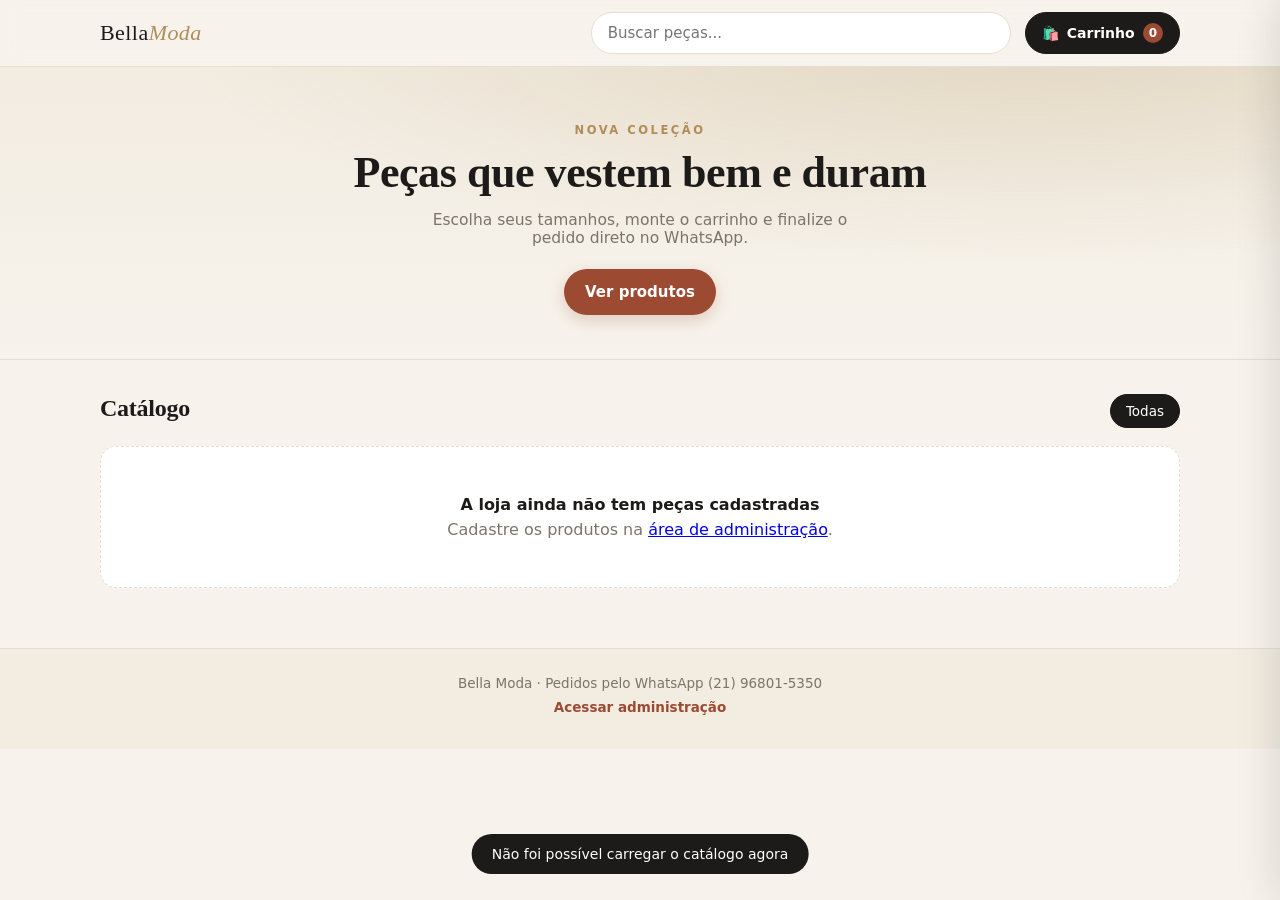
==== index.html @ 33d4d65f "Implementar sistema completo de loja com catálogo, carrinho e painel administrativo Co-authored-by: " ====
<!DOCTYPE html>
<html lang="pt-br">
<head>
  <meta charset="UTF-8">
  <meta name="viewport" content="width=device-width, initial-scale=1">
  <title>Bella Moda · Loja de roupas</title>
  <meta name="description" content="Loja de roupas Bella Moda: escolha suas peças, monte o carrinho e finalize o pedido pelo WhatsApp.">
  <link rel="stylesheet" href="/assets/styles.css">
</head>
<body>
  <header class="topbar">
    <div class="topbar-inner">
      <a class="brand" href="/">Bella<span>Moda</span></a>
      <div class="search">
        <input id="busca" type="search" placeholder="Buscar peças..." aria-label="Buscar peças">
      </div>
      <button id="abrirCarrinho" class="cart-btn" type="button" aria-label="Abrir carrinho">
        🛍️ <span class="label">Carrinho</span>
        <span id="cartBadge" class="badge">0</span>
      </button>
    </div>
  </header>

  <section class="hero">
    <div class="hero-inner">
      <p class="eyebrow">Nova coleção</p>
      <h1>Peças que vestem bem e duram</h1>
      <p class="hero-sub">
        Escolha seus tamanhos, monte o carrinho e finalize o pedido direto no WhatsApp.
      </p>
      <a href="#catalogo" class="btn btn-primary">Ver produtos</a>
    </div>
  </section>

  <main id="catalogo" class="wrap">
    <div class="catalogo-head">
      <h2>Catálogo</h2>
      <div id="filtros" class="chips"></div>
    </div>
    <div id="grade" class="grade"></div>
    <div id="vazioCatalogo" class="vazio" hidden>
      <strong>Nenhuma peça encontrada</strong>
      Tente outra busca ou volte em breve para novidades.
    </div>
  </main>

  <footer class="rodape">
    <p>Bella Moda · Pedidos pelo WhatsApp (21) 96801-5350</p>
    <p style="margin-top: 8px;">
      <a href="/admin.html">Acessar administração</a>
    </p>
  </footer>

  <div id="scrim" class="scrim" hidden></div>

  <aside id="drawer" class="drawer" aria-label="Carrinho de compras" aria-hidden="true">
    <div class="drawer-head">
      <h2>Seu carrinho</h2>
      <button class="icon-btn" type="button" data-fechar-carrinho aria-label="Fechar carrinho">✕</button>
    </div>
    <div id="carrinhoItens" class="drawer-body"></div>
    <div class="drawer-foot">
      <div class="total-linha">
        <span>Total</span>
        <strong id="carrinhoTotal">R$ 0,00</strong>
      </div>
      <button id="irCheckout" class="btn btn-primary btn-block" type="button">Finalizar pedido</button>
      <p class="mini">O pedido é confirmado pelo WhatsApp da loja.</p>
    </div>
  </aside>

  <!-- checkout -->
  <div id="checkout" class="modal" hidden>
    <div class="modal-card">
      <div class="modal-head">
        <h2>Finalizar pedido</h2>
        <button class="icon-btn" type="button" data-fechar-checkout aria-label="Fechar">✕</button>
      </div>
      <form id="formCheckout" class="form">
        <label>
          Seu nome
          <input id="cliNome" type="text" autocomplete="name" required>
        </label>
        <label>
          WhatsApp com DDD
          <input id="cliTelefone" type="tel" inputmode="tel" placeholder="(21) 99999-9999" required>
        </label>

        <div class="seg" id="segEntrega">
          <label class="seg-opt active">
            <input type="radio" name="entrega" value="Entrega" checked> Entrega
          </label>
          <label class="seg-opt">
            <input type="radio" name="entrega" value="Retirada"> Retirar na loja
          </label>
        </div>

        <label id="campoEndereco">
          Endereço para entrega
          <input id="cliEndereco" type="text" placeholder="Rua, número, bairro">
        </label>

        <label>
          Forma de pagamento
          <select id="cliPagamento">
            <option value="Pix">Pix</option>
            <option value="Dinheiro">Dinheiro</option>
            <option value="Cartão">Cartão</option>
          </select>
        </label>

        <label>
          Observações (opcional)
          <textarea id="cliObs" rows="2" placeholder="Ex.: entregar depois das 18h"></textarea>
        </label>

        <div class="resumo" id="resumoCheckout"></div>

        <button id="btnEnviarPedido" class="btn btn-whats btn-block" type="submit">
          Enviar pedido pelo WhatsApp
        </button>
        <p class="mini">Pedido e nota de compra são enviados pelo WhatsApp.</p>
      </form>
    </div>
  </div>

  <!-- sucesso -->
  <div id="sucesso" class="modal" hidden>
    <div class="modal-card center">
      <div class="ok-icon">✓</div>
      <h2>Pedido #<span id="sucessoNumero"></span> registrado</h2>
      <p class="muted">
        Guardamos seu pedido. Envie para a loja e leve sua nota de compra no WhatsApp.
      </p>
      <a id="linkLoja" class="btn btn-whats btn-block" target="_blank" rel="noopener">
        Enviar pedido para a loja
      </a>
      <a id="linkCliente" class="btn btn-outline btn-block" target="_blank" rel="noopener">
        Enviar nota de compra para mim
      </a>
      <button class="btn btn-ghost btn-block" type="button" data-abrir-recibo>
        Ver nota de compra
      </button>
    </div>
  </div>

  <!-- nota de compra -->
  <div id="recibo" class="modal" hidden>
    <div class="modal-card">
      <div class="modal-head no-print">
        <h2>Nota de compra</h2>
        <button class="icon-btn" type="button" data-fechar-recibo aria-label="Fechar">✕</button>
      </div>
      <div id="reciboConteudo" class="recibo"></div>
      <div class="form-acoes no-print">
        <button class="btn btn-outline" type="button" data-imprimir-recibo>Imprimir / salvar PDF</button>
        <a id="reciboLinkCliente" class="btn btn-whats" target="_blank" rel="noopener">Enviar no WhatsApp</a>
      </div>
    </div>
  </div>

  <script src="/assets/common.js"></script>
  <script src="/assets/store.js"></script>
</body>
</html>
---- assets/styles.css ----
:root {
  --paper: #f7f3ec;
  --surface: #ffffff;
  --ink: #1d1b19;
  --muted: #7c746a;
  --line: #e6ded2;
  --accent: #9c4a32;
  --accent-dark: #7f3b27;
  --whats: #1f8b4c;
  --whats-dark: #18743e;
  --gold: #b08d57;
  --danger: #b3392b;
  --radius: 16px;
  --shadow: 0 10px 30px rgba(29, 27, 25, 0.08);
}

*,
*::before,
*::after {
  box-sizing: border-box;
}

html {
  scroll-behavior: smooth;
}

body {
  margin: 0;
  font-family: system-ui, -apple-system, 'Segoe UI', Roboto, Arial, sans-serif;
  background: var(--paper);
  color: var(--ink);
  -webkit-font-smoothing: antialiased;
}

h1,
h2,
h3 {
  font-family: Georgia, 'Times New Roman', serif;
  font-weight: 600;
  letter-spacing: -0.01em;
  margin: 0;
}

p {
  margin: 0;
}

img {
  display: block;
  max-width: 100%;
}

button {
  font-family: inherit;
}

input,
select,
textarea {
  font-family: inherit;
  font-size: 15px;
  color: var(--ink);
}

/* ---------- botões ---------- */
.btn {
  display: inline-flex;
  align-items: center;
  justify-content: center;
  gap: 8px;
  padding: 13px 20px;
  border: 1px solid transparent;
  border-radius: 999px;
  font-size: 15px;
  font-weight: 600;
  cursor: pointer;
  text-decoration: none;
  transition: transform 0.12s ease, background 0.15s ease, box-shadow 0.15s ease;
}

.btn:active {
  transform: scale(0.985);
}

.btn-block {
  width: 100%;
}

.btn-primary {
  background: var(--accent);
  color: #fff;
  box-shadow: 0 6px 16px rgba(156, 74, 50, 0.22);
}

.btn-primary:hover {
  background: var(--accent-dark);
}

.btn-whats {
  background: var(--whats);
  color: #fff;
  box-shadow: 0 6px 16px rgba(31, 139, 76, 0.22);
}

.btn-whats:hover {
  background: var(--whats-dark);
}

.btn-outline {
  background: transparent;
  color: var(--ink);
  border-color: var(--line);
}

.btn-outline:hover {
  border-color: var(--muted);
}

.btn-ghost {
  background: transparent;
  color: var(--muted);
  border: none;
  font-weight: 500;
}

.btn-ghost:hover {
  color: var(--ink);
}

.btn-danger {
  background: #fbeae7;
  color: var(--danger);
  border-color: #f2d3cd;
}

.btn-danger:hover {
  background: #f7dcd7;
}

.icon-btn {
  width: 38px;
  height: 38px;
  border-radius: 999px;
  border: 1px solid var(--line);
  background: var(--surface);
  cursor: pointer;
  font-size: 15px;
  line-height: 1;
  color: var(--ink);
}

.icon-btn:hover {
  background: #f3ece2;
}

.mini {
  font-size: 12.5px;
  color: var(--muted);
  text-align: center;
  margin-top: 8px;
}

.muted {
  color: var(--muted);
}

/* ---------- topo ---------- */
.topbar {
  position: sticky;
  top: 0;
  z-index: 30;
  background: rgba(247, 243, 236, 0.92);
  backdrop-filter: blur(10px);
  border-bottom: 1px solid var(--line);
}

.topbar-inner {
  max-width: 1120px;
  margin: 0 auto;
  padding: 12px 20px;
  display: flex;
  align-items: center;
  gap: 14px;
}

.brand {
  font-family: Georgia, 'Times New Roman', serif;
  font-size: 22px;
  letter-spacing: 0.02em;
  text-decoration: none;
  color: var(--ink);
  white-space: nowrap;
}

.brand span {
  color: var(--gold);
  font-style: italic;
}

.topbar .search {
  flex: 1;
  max-width: 420px;
  margin-left: auto;
}

.topbar .search input {
  width: 100%;
  padding: 11px 16px;
  border-radius: 999px;
  border: 1px solid var(--line);
  background: var(--surface);
  outline: none;
}

.topbar .search input:focus {
  border-color: var(--accent);
  box-shadow: 0 0 0 3px rgba(156, 74, 50, 0.12);
}

.cart-btn {
  position: relative;
  display: inline-flex;
  align-items: center;
  gap: 8px;
  padding: 10px 16px;
  border-radius: 999px;
  border: 1px solid var(--ink);
  background: var(--ink);
  color: #fff;
  font-size: 14px;
  font-weight: 600;
  cursor: pointer;
}

.cart-btn:hover {
  background: #000;
}

.badge {
  min-width: 20px;
  height: 20px;
  padding: 0 6px;
  border-radius: 999px;
  background: var(--accent);
  color: #fff;
  font-size: 12px;
  font-weight: 700;
  display: inline-flex;
  align-items: center;
  justify-content: center;
}

/* ---------- hero ---------- */
.hero {
  background:
    radial-gradient(1200px 320px at 80% -10%, rgba(176, 141, 87, 0.22), transparent 70%),
    linear-gradient(180deg, #f2ece1, var(--paper));
  border-bottom: 1px solid var(--line);
}

.hero-inner {
  max-width: 1120px;
  margin: 0 auto;
  padding: 56px 20px 44px;
  text-align: center;
}

.eyebrow {
  text-transform: uppercase;
  letter-spacing: 0.22em;
  font-size: 11.5px;
  color: var(--gold);
  font-weight: 700;
  margin-bottom: 12px;
}

.hero h1 {
  font-size: clamp(28px, 5vw, 44px);
  line-height: 1.1;
  max-width: 640px;
  margin: 0 auto;
}

.hero-sub {
  color: var(--muted);
  font-size: 15.5px;
  max-width: 460px;
  margin: 14px auto 22px;
}

/* ---------- catálogo ---------- */
.wrap {
  max-width: 1120px;
  margin: 0 auto;
  padding: 34px 20px 60px;
}

.catalogo-head {
  display: flex;
  flex-wrap: wrap;
  align-items: baseline;
  justify-content: space-between;
  gap: 12px;
  margin-bottom: 18px;
}

.catalogo-head h2 {
  font-size: 24px;
}

.chips {
  display: flex;
  flex-wrap: wrap;
  gap: 8px;
}

.chip {
  padding: 8px 15px;
  border-radius: 999px;
  border: 1px solid var(--line);
  background: var(--surface);
  font-size: 13.5px;
  font-weight: 500;
  color: var(--muted);
  cursor: pointer;
}

.chip.active {
  background: var(--ink);
  border-color: var(--ink);
  color: #fff;
}

.grade {
  display: grid;
  grid-template-columns: repeat(auto-fill, minmax(215px, 1fr));
  gap: 22px;
}

.card-produto {
  background: var(--surface);
  border: 1px solid var(--line);
  border-radius: var(--radius);
  overflow: hidden;
  display: flex;
  flex-direction: column;
  transition: box-shadow 0.18s ease, transform 0.18s ease;
}

.card-produto:hover {
  box-shadow: var(--shadow);
  transform: translateY(-2px);
}

.card-produto .foto {
  aspect-ratio: 3 / 4;
  background: #efe7dc;
  overflow: hidden;
}

.card-produto .foto img {
  width: 100%;
  height: 100%;
  object-fit: cover;
}

.card-produto .sem-foto {
  width: 100%;
  height: 100%;
  display: flex;
  align-items: center;
  justify-content: center;
  font-size: 34px;
  color: #c3b6a4;
}

.card-produto .info {
  padding: 14px 15px 16px;
  display: flex;
  flex-direction: column;
  gap: 6px;
  flex: 1;
}

.card-produto .cat {
  font-size: 11px;
  text-transform: uppercase;
  letter-spacing: 0.14em;
  color: var(--gold);
  font-weight: 700;
}

.card-produto .nome {
  font-size: 15.5px;
  font-weight: 600;
  line-height: 1.25;
}

.card-produto .desc {
  font-size: 13px;
  color: var(--muted);
  line-height: 1.4;
}

.card-produto .preco {
  font-size: 17px;
  font-weight: 700;
  margin-top: auto;
}

.card-produto .acoes {
  display: flex;
  gap: 8px;
  margin-top: 10px;
}

.card-produto select {
  flex: 0 0 auto;
  width: 74px;
  padding: 10px 8px;
  border-radius: 10px;
  border: 1px solid var(--line);
  background: var(--paper);
}

.card-produto .acoes .btn {
  flex: 1;
  padding: 10px 12px;
  font-size: 13.5px;
}

.esgotado {
  font-size: 12px;
  color: var(--danger);
  font-weight: 600;
}

.vazio {
  text-align: center;
  color: var(--muted);
  padding: 48px 12px;
  border: 1px dashed var(--line);
  border-radius: var(--radius);
  background: var(--surface);
}

.vazio strong {
  display: block;
  color: var(--ink);
  font-size: 16px;
  margin-bottom: 6px;
}

/* ---------- rodapé ---------- */
.rodape {
  border-top: 1px solid var(--line);
  background: #f2ece1;
  padding: 26px 20px 34px;
  text-align: center;
  color: var(--muted);
  font-size: 13.5px;
}

.rodape a {
  color: var(--accent);
  font-weight: 600;
  text-decoration: none;
}

/* ---------- carrinho (drawer) ---------- */
.scrim {
  position: fixed;
  inset: 0;
  background: rgba(24, 21, 18, 0.42);
  z-index: 40;
}

.drawer {
  position: fixed;
  top: 0;
  right: 0;
  bottom: 0;
  width: min(400px, 100vw);
  background: var(--paper);
  z-index: 50;
  display: flex;
  flex-direction: column;
  transform: translateX(102%);
  transition: transform 0.24s ease;
  box-shadow: -12px 0 40px rgba(0, 0, 0, 0.12);
}

.drawer.aberto {
  transform: translateX(0);
}

.drawer-head {
  display: flex;
  align-items: center;
  justify-content: space-between;
  padding: 18px 18px 14px;
  border-bottom: 1px solid var(--line);
}

.drawer-head h2 {
  font-size: 20px;
}

.drawer-body {
  flex: 1;
  overflow-y: auto;
  padding: 14px 18px;
  display: flex;
  flex-direction: column;
  gap: 12px;
}

.item-carrinho {
  display: grid;
  grid-template-columns: 62px 1fr auto;
  gap: 12px;
  align-items: center;
  background: var(--surface);
  border: 1px solid var(--line);
  border-radius: 14px;
  padding: 10px;
}

.item-carrinho .thumb {
  width: 62px;
  height: 78px;
  border-radius: 10px;
  overflow: hidden;
  background: #efe7dc;
  display: flex;
  align-items: center;
  justify-content: center;
  font-size: 20px;
  color: #c3b6a4;
}

.item-carrinho .thumb img {
  width: 100%;
  height: 100%;
  object-fit: cover;
}

.item-carrinho .titulo {
  font-size: 14px;
  font-weight: 600;
  line-height: 1.25;
}

.item-carrinho .variante {
  font-size: 12px;
  color: var(--muted);
  margin-top: 2px;
}

.item-carrinho .preco {
  font-size: 13.5px;
  font-weight: 600;
  margin-top: 4px;
}

.qtd {
  display: inline-flex;
  align-items: center;
  gap: 6px;
  margin-top: 6px;
}

.qtd button {
  width: 26px;
  height: 26px;
  border-radius: 8px;
  border: 1px solid var(--line);
  background: var(--paper);
  cursor: pointer;
  font-size: 15px;
  line-height: 1;
}

.qtd span {
  min-width: 18px;
  text-align: center;
  font-size: 14px;
  font-weight: 600;
}

.remover {
  background: none;
  border: none;
  color: var(--muted);
  font-size: 12px;
  cursor: pointer;
  padding: 4px;
  text-decoration: underline;
}

.remover:hover {
  color: var(--danger);
}

.drawer-foot {
  border-top: 1px solid var(--line);
  padding: 16px 18px 20px;
  background: var(--surface);
}

.total-linha {
  display: flex;
  justify-content: space-between;
  align-items: baseline;
  margin-bottom: 12px;
  font-size: 15px;
}

.total-linha strong {
  font-size: 21px;
}

/* ---------- modais ---------- */
.modal {
  position: fixed;
  inset: 0;
  z-index: 60;
  background: rgba(24, 21, 18, 0.46);
  display: flex;
  align-items: flex-start;
  justify-content: center;
  padding: 24px 16px;
  overflow-y: auto;
}

.modal[hidden] {
  display: none;
}

.modal-card {
  width: 100%;
  max-width: 460px;
  background: var(--surface);
  border-radius: 22px;
  padding: 22px;
  box-shadow: 0 24px 60px rgba(0, 0, 0, 0.22);
  margin: auto;
}

.modal-card.center {
  text-align: center;
}

.modal-head {
  display: flex;
  align-items: center;
  justify-content: space-between;
  margin-bottom: 6px;
}

.modal-head h2 {
  font-size: 21px;
}

.form {
  display: flex;
  flex-direction: column;
  gap: 12px;
  margin-top: 12px;
}

.form label {
  display: flex;
  flex-direction: column;
  gap: 6px;
  font-size: 13px;
  font-weight: 600;
  color: #3c3833;
}

.form input,
.form select,
.form textarea {
  padding: 12px 14px;
  border-radius: 12px;
  border: 1px solid var(--line);
  background: var(--paper);
  outline: none;
  font-weight: 400;
}

.form input:focus,
.form select:focus,
.form textarea:focus {
  border-color: var(--accent);
  box-shadow: 0 0 0 3px rgba(156, 74, 50, 0.12);
  background: #fff;
}

.form textarea {
  resize: vertical;
}

.seg {
  display: flex;
  gap: 8px;
}

.seg-opt {
  flex: 1;
  flex-direction: row !important;
  align-items: center;
  justify-content: center;
  gap: 8px !important;
  padding: 11px 10px;
  border: 1px solid var(--line);
  border-radius: 12px;
  background: var(--paper);
  font-size: 13.5px !important;
  cursor: pointer;
  text-align: center;
}

.seg-opt input {
  padding: 0;
  accent-color: var(--accent);
}

.seg-opt.active {
  border-color: var(--accent);
  background: #fbeee9;
  color: var(--accent-dark);
}

.resumo {
  background: var(--paper);
  border: 1px solid var(--line);
  border-radius: 14px;
  padding: 12px 14px;
  font-size: 13.5px;
}

.resumo .linha {
  display: flex;
  justify-content: space-between;
  padding: 3px 0;
  gap: 12px;
}

.resumo .linha.total {
  border-top: 1px solid var(--line);
  margin-top: 6px;
  padding-top: 8px;
  font-weight: 700;
  font-size: 15px;
}

.ok-icon {
  width: 54px;
  height: 54px;
  margin: 4px auto 14px;
  border-radius: 999px;
  background: #e4f4e9;
  color: var(--whats);
  font-size: 26px;
  display: flex;
  align-items: center;
  justify-content: center;
}

.modal-card.center h2 {
  font-size: 22px;
  margin-bottom: 8px;
}

.modal-card.center .muted {
  font-size: 14px;
  line-height: 1.5;
  margin-bottom: 18px;
}

.modal-card.center .btn {
  margin-bottom: 10px;
}

/* ---------- recibo ---------- */
.recibo {
  border: 1px solid var(--line);
  border-radius: 14px;
  padding: 18px;
  font-size: 13.5px;
  background: #fff;
}

.recibo h3 {
  font-size: 17px;
  text-align: center;
  letter-spacing: 0.04em;
}

.recibo .loja-sub {
  text-align: center;
  font-size: 11.5px;
  letter-spacing: 0.18em;
  text-transform: uppercase;
  color: var(--gold);
  margin: 4px 0 14px;
}

.recibo .sep {
  border: none;
  border-top: 1px dashed var(--line);
  margin: 12px 0;
}

.recibo .linha {
  display: flex;
  justify-content: space-between;
  gap: 10px;
  padding: 2px 0;
}

.recibo .linha.total {
  font-size: 16px;
  font-weight: 700;
  padding-top: 6px;
}

.recibo .rodape-recibo {
  text-align: center;
  color: var(--muted);
  font-size: 12px;
  margin-top: 14px;
}

/* ---------- aviso (toast) ---------- */
.toast {
  position: fixed;
  left: 50%;
  bottom: 26px;
  transform: translate(-50%, 20px);
  background: var(--ink);
  color: #fff;
  padding: 12px 20px;
  border-radius: 999px;
  font-size: 14px;
  font-weight: 500;
  opacity: 0;
  pointer-events: none;
  transition: opacity 0.2s ease, transform 0.2s ease;
  z-index: 90;
  max-width: 90vw;
  text-align: center;
}

.toast.show {
  opacity: 1;
  transform: translate(-50%, 0);
}

/* ---------- administração ---------- */
body.admin {
  background: #f4f1eb;
}

.adm-top {
  background: var(--ink);
  color: #fff;
  padding: 14px 20px;
}

.adm-top-inner {
  max-width: 1000px;
  margin: 0 auto;
  display: flex;
  align-items: center;
  justify-content: space-between;
  gap: 12px;
  flex-wrap: wrap;
}

.adm-top .brand {
  color: #fff;
  font-size: 19px;
}

.adm-top .brand span {
  color: var(--gold);
}

.adm-top .voltar {
  color: #d9d2c7;
  font-size: 13.5px;
  text-decoration: none;
}

.adm-top .voltar:hover {
  color: #fff;
}

.adm-main {
  max-width: 1000px;
  margin: 0 auto;
  padding: 26px 20px 70px;
}

.adm-login {
  max-width: 380px;
  margin: 8vh auto 0;
  background: var(--surface);
  border: 1px solid var(--line);
  border-radius: 22px;
  padding: 26px 24px;
  box-shadow: var(--shadow);
  text-align: center;
}

.adm-login h1 {
  font-size: 23px;
  margin-bottom: 6px;
}

.adm-login p {
  color: var(--muted);
  font-size: 13.5px;
  margin-bottom: 16px;
}

.adm-erro {
  color: var(--danger);
  font-size: 13px;
  margin-top: 10px;
  min-height: 16px;
}

.adm-tabs {
  display: flex;
  gap: 8px;
  margin-bottom: 20px;
  flex-wrap: wrap;
}

.adm-tab {
  padding: 10px 18px;
  border-radius: 999px;
  border: 1px solid var(--line);
  background: var(--surface);
  font-size: 14px;
  font-weight: 600;
  color: var(--muted);
  cursor: pointer;
}

.adm-tab.active {
  background: var(--ink);
  border-color: var(--ink);
  color: #fff;
}

.painel {
  background: var(--surface);
  border: 1px solid var(--line);
  border-radius: var(--radius);
  padding: 20px;
  margin-bottom: 20px;
}

.painel h2 {
  font-size: 19px;
  margin-bottom: 4px;
}

.painel .sub {
  font-size: 13px;
  color: var(--muted);
  margin-bottom: 14px;
}

.grade-form {
  display: grid;
  grid-template-columns: 1fr 1fr;
  gap: 12px;
}

.grade-form .span-2 {
  grid-column: 1 / -1;
}

.upload {
  border: 1.5px dashed var(--line);
  border-radius: 14px;
  padding: 14px;
  display: flex;
  gap: 14px;
  align-items: center;
  background: var(--paper);
}

.upload .preview {
  width: 74px;
  height: 94px;
  border-radius: 10px;
  overflow: hidden;
  background: #e9e1d5;
  flex: 0 0 auto;
  display: flex;
  align-items: center;
  justify-content: center;
  font-size: 22px;
  color: #bfb1a0;
}

.upload .preview img {
  width: 100%;
  height: 100%;
  object-fit: cover;
}

.upload .campo {
  flex: 1;
  min-width: 0;
}

.upload .campo small {
  display: block;
  color: var(--muted);
  font-size: 12px;
  margin-top: 6px;
}

.upload input[type='file'] {
  padding: 0;
  border: none;
  background: none;
  font-size: 13px;
  max-width: 100%;
}

.form-acoes {
  display: flex;
  gap: 10px;
  margin-top: 16px;
  flex-wrap: wrap;
}

.lista-produtos {
  display: flex;
  flex-direction: column;
  gap: 10px;
}

.linha-produto {
  display: grid;
  grid-template-columns: 54px 1fr auto;
  gap: 14px;
  align-items: center;
  border: 1px solid var(--line);
  border-radius: 14px;
  padding: 10px 12px;
}

.linha-produto .thumb {
  width: 54px;
  height: 68px;
  border-radius: 9px;
  overflow: hidden;
  background: #efe7dc;
  display: flex;
  align-items: center;
  justify-content: center;
  color: #c3b6a4;
}

.linha-produto .thumb img {
  width: 100%;
  height: 100%;
  object-fit: cover;
}

.linha-produto .nome {
  font-weight: 600;
  font-size: 14.5px;
}

.linha-produto .meta {
  font-size: 12.5px;
  color: var(--muted);
  margin-top: 2px;
}

.linha-produto .acoes {
  display: flex;
  gap: 6px;
}

.tag {
  display: inline-block;
  padding: 2px 9px;
  border-radius: 999px;
  font-size: 11px;
  font-weight: 700;
  letter-spacing: 0.04em;
  text-transform: uppercase;
}

.tag-on {
  background: #e4f4e9;
  color: #16723e;
}

.tag-off {
  background: #f1ece4;
  color: var(--muted);
}

.stats {
  display: grid;
  grid-template-columns: repeat(auto-fit, minmax(150px, 1fr));
  gap: 12px;
  margin-bottom: 6px;
}

.stat {
  background: var(--paper);
  border: 1px solid var(--line);
  border-radius: 14px;
  padding: 14px 16px;
}

.stat .rotulo {
  font-size: 11.5px;
  text-transform: uppercase;
  letter-spacing: 0.1em;
  color: var(--muted);
  font-weight: 700;
}

.stat .valor {
  font-size: 22px;
  font-weight: 700;
  margin-top: 6px;
  font-family: Georgia, serif;
}

.pedido {
  border: 1px solid var(--line);
  border-radius: 14px;
  padding: 14px 16px;
  margin-bottom: 10px;
}

.pedido .topo {
  display: flex;
  justify-content: space-between;
  gap: 10px;
  flex-wrap: wrap;
  align-items: baseline;
}

.pedido .num {
  font-weight: 700;
  font-size: 15px;
}

.pedido .quando {
  font-size: 12.5px;
  color: var(--muted);
}

.pedido .itens {
  font-size: 13.5px;
  color: #3c3833;
  margin-top: 8px;
  line-height: 1.55;
}

.pedido .cliente {
  font-size: 13px;
  color: var(--muted);
  margin-top: 6px;
  line-height: 1.5;
}

.pedido .acoes {
  display: flex;
  gap: 8px;
  margin-top: 12px;
  flex-wrap: wrap;
}

.pedido .acoes .btn {
  padding: 9px 14px;
  font-size: 13px;
}

.pedido .acoes select {
  padding: 9px 12px;
  border-radius: 999px;
  border: 1px solid var(--line);
  background: var(--paper);
  font-size: 13px;
}

.status {
  padding: 3px 11px;
  border-radius: 999px;
  font-size: 11.5px;
  font-weight: 700;
  text-transform: uppercase;
  letter-spacing: 0.05em;
}

.status-novo {
  background: #fdf0d9;
  color: #94631a;
}

.status-pago {
  background: #e4f4e9;
  color: #16723e;
}

.status-entregue {
  background: #e5eefa;
  color: #2c5a92;
}

.status-cancelado {
  background: #fbeae7;
  color: var(--danger);
}

@media (max-width: 720px) {
  .topbar-inner {
    flex-wrap: wrap;
    gap: 10px;
  }

  .topbar .search {
    order: 3;
    max-width: none;
    width: 100%;
    margin-left: 0;
  }

  .cart-btn span.label {
    display: none;
  }

  .hero-inner {
    padding: 40px 18px 34px;
  }

  .grade {
    grid-template-columns: repeat(auto-fill, minmax(160px, 1fr));
    gap: 14px;
  }

  .grade-form {
    grid-template-columns: 1fr;
  }

  .linha-produto {
    grid-template-columns: 46px 1fr;
  }

  .linha-produto .acoes {
    grid-column: 1 / -1;
    justify-content: flex-end;
  }
}

@media print {
  body.printing-recibo {
    background: #fff;
  }

  body.printing-recibo > *:not(#recibo) {
    display: none !important;
  }

  body.printing-recibo #recibo {
    position: static;
    display: block !important;
    background: #fff;
    padding: 0;
    overflow: visible;
  }

  body.printing-recibo #recibo .modal-card {
    box-shadow: none;
    border: none;
    max-width: none;
    padding: 0;
  }

  body.printing-recibo .no-print {
    display: none !important;
  }
}
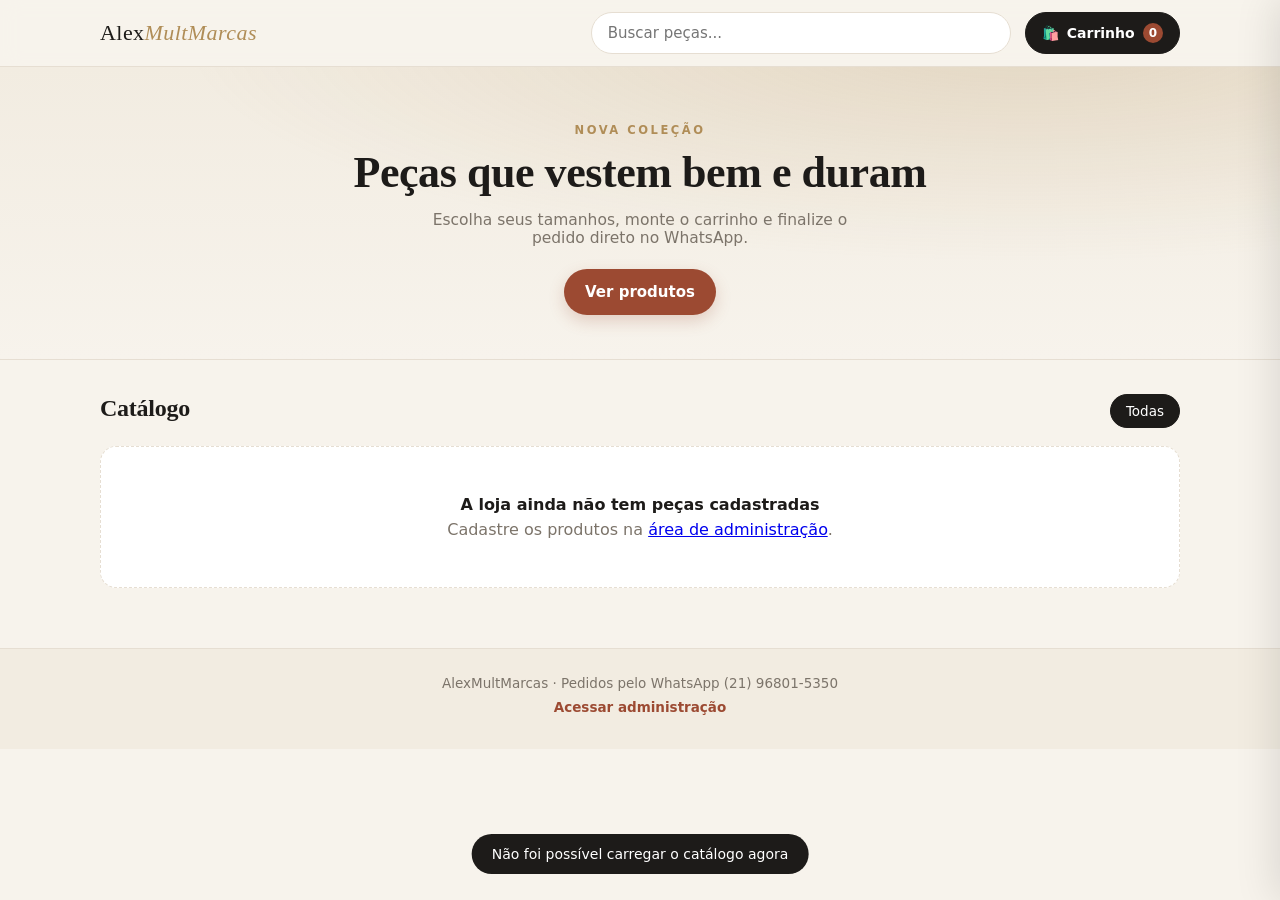
==== commit 71b96155: "Atualizar nome da marca para AlexMultMarcas Co-authored-by: base44-builder[bot] <245833847+base44-bu" ====
--- a/index.html
+++ b/index.html
@@ -3,14 +3,16 @@
 <head>
   <meta charset="UTF-8">
   <meta name="viewport" content="width=device-width, initial-scale=1">
-  <title>Bella Moda · Loja de roupas</title>
-  <meta name="description" content="Loja de roupas Bella Moda: escolha suas peças, monte o carrinho e finalize o pedido pelo WhatsApp.">
+  <title>AlexMultMarcas · Loja de roupas</title>
+  <meta name="description" content="Loja de roupas AlexMultMarcas: escolha suas peças, monte o carrinho e finalize o pedido pelo WhatsApp.">
+  <link rel="icon" href="/favicon.svg" type="image/svg+xml">
+  <link rel="alternate icon" href="/favicon.ico" sizes="32x32">
   <link rel="stylesheet" href="/assets/styles.css">
 </head>
 <body>
   <header class="topbar">
     <div class="topbar-inner">
-      <a class="brand" href="/">Bella<span>Moda</span></a>
+      <a class="brand" href="/">Alex<span>MultMarcas</span></a>
       <div class="search">
         <input id="busca" type="search" placeholder="Buscar peças..." aria-label="Buscar peças">
       </div>
@@ -45,7 +47,7 @@
   </main>
 
   <footer class="rodape">
-    <p>Bella Moda · Pedidos pelo WhatsApp (21) 96801-5350</p>
+    <p>AlexMultMarcas · Pedidos pelo WhatsApp (21) 96801-5350</p>
     <p style="margin-top: 8px;">
       <a href="/admin.html">Acessar administração</a>
     </p>
